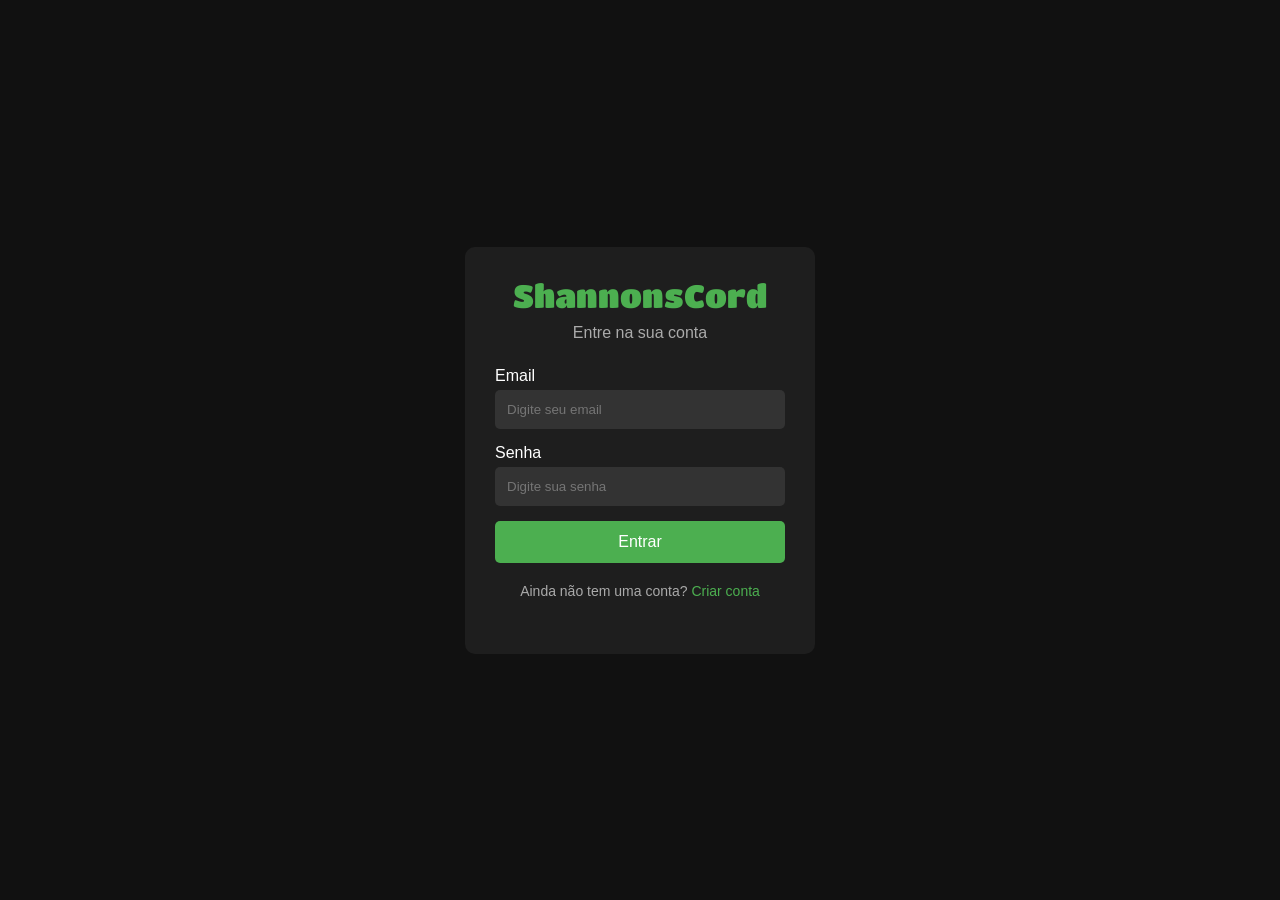
==== project/frontend/index.html @ 2cacbfcb "Login da pagina" ====
<!DOCTYPE html>
<html lang="pt-BR">

<head>
    <meta charset="UTF-8">
    <meta name="viewport" content="width=device-width, initial-scale=1.0">
    <title>ShannonsCord - Login</title>


    <link rel="preconnect" href="https://fonts.googleapis.com">
    <link rel="preconnect" href="https://fonts.gstatic.com" crossorigin>
    <link href="https://fonts.googleapis.com/css2?family=Titan+One&display=swap" rel="stylesheet">
    <link rel="stylesheet" href="style.css">

</head>

<body>

    <div class="login-container">

        <div class="login-box">

            <h1>ShannonsCord</h1>
            <p>Entre na sua conta</p>

            <form>

                <label for="email">Email</label>
                <input type="email" id="email" placeholder="Digite seu email">

                <label for="senha">Senha</label>
                <input type="password" id="senha" placeholder="Digite sua senha">

                <button type="submit">Entrar</button>

            </form>

            <p class="cadastro">
                Ainda não tem uma conta?
                <a href="#">Criar conta</a>
            </p>

        </div>

    </div>

</body>

</html>
---- project/frontend/style.css ----
* {
    margin: 0;
    padding: 0;
    box-sizing: border-box;
}

body {
    font-family: Arial, sans-serif;
    background: #111;
    color: white;
}

.login-container {
    height: 100vh;
    display: flex;
    justify-content: center;
    align-items: center;
}

.login-box {
    background: #1e1e1e;
    width: 350px;
    padding: 30px;
    border-radius: 10px;
}

h1 {
    text-align: center;
    color: #4caf50;
    margin-bottom: 10px;
    font-family: "Titan One", sans-serif;
    font-weight: 400;
    font-style: normal;
}

.login-box > p {
    text-align: center;
    color: #aaa;
    margin-bottom: 25px;
}

form {
    display: flex;
    flex-direction: column;
}

label {
    margin-bottom: 5px;
}

input {
    padding: 12px;
    margin-bottom: 15px;
    border: none;
    border-radius: 5px;
    background: #333;
    color: white;
}

button {
    padding: 12px;
    border: none;
    border-radius: 5px;
    background: #4caf50;
    color: white;
    font-size: 16px;
    cursor: pointer;
}

button:hover {
    background: #45a049;
}

.cadastro {
    margin-top: 20px;
    font-size: 14px;
}

.cadastro a {
    color: #4caf50;
    text-decoration: none;
}
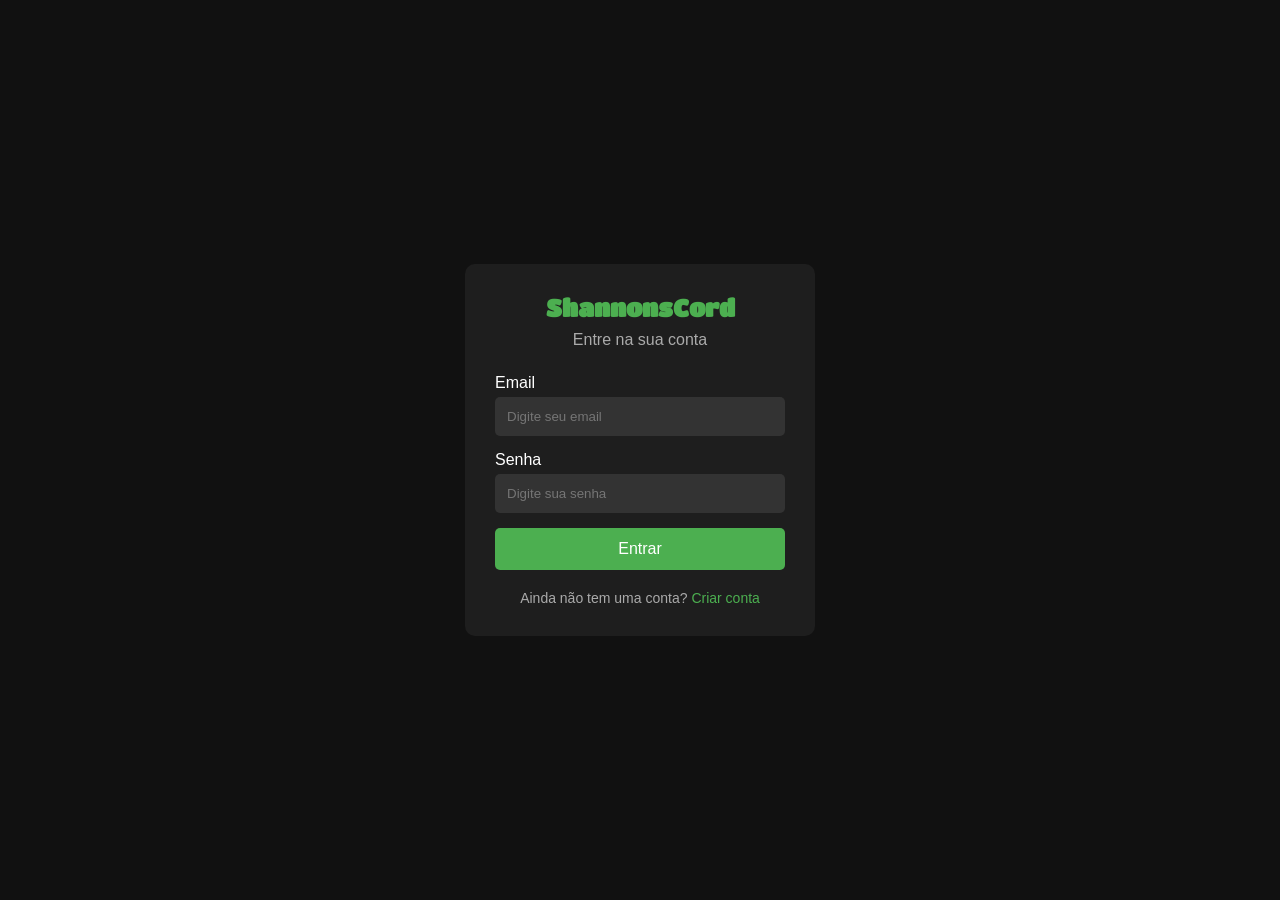
==== commit 5abcfb52: "atualizações Adicionado alertar, login e cadastro funcional e escrever no chat em tempo real" ====
--- a/project/frontend/index.html
+++ b/project/frontend/index.html
@@ -5,45 +5,62 @@
 <head>
     <meta charset="UTF-8">
     <meta name="viewport" content="width=device-width, initial-scale=1.0">
+
     <title>ShannonsCord - Login</title>
-
 
     <link rel="preconnect" href="https://fonts.googleapis.com">
     <link rel="preconnect" href="https://fonts.gstatic.com" crossorigin>
     <link href="https://fonts.googleapis.com/css2?family=Titan+One&display=swap" rel="stylesheet">
-    <link rel="stylesheet" href="style.css">
 
+    <link rel="stylesheet" href="css/style.css">
 </head>
 
 <body>
 
-    <div class="login-container">
+    <main class="login-container">
 
-        <div class="login-box">
+        <section class="login-box">
 
-            <h1>ShannonsCord</h1>
-            <p>Entre na sua conta</p>
+            <h1 class="logo">ShannonsCord</h1>
 
-            <form>
+            <p class="subtitle">Entre na sua conta</p>
 
-                <label for="email">Email</label>
-                <input type="email" id="email" placeholder="Digite seu email">
+            <form class="login-form" id="login-form">
 
-                <label for="senha">Senha</label>
-                <input type="password" id="senha" placeholder="Digite sua senha">
+                <label class="form-label" for="email">Email</label>
+                <input
+                    class="form-input"
+                    type="email"
+                    id="login-email"
+                    placeholder="Digite seu email"
+                >
 
-                <button type="submit">Entrar</button>
+                <label class="form-label" for="senha">Senha</label>
+                <input
+                    class="form-input"
+                    type="password"
+                    id="login-senha"
+                    placeholder="Digite sua senha"
+                >
+
+                <button class="form-button" type="submit">
+                    Entrar
+                </button>
 
             </form>
 
-            <p class="cadastro">
+            <p class="register-text">
                 Ainda não tem uma conta?
-                <a href="#">Criar conta</a>
+                <a class="register-link" href="cadastro.html">
+                    Criar conta
+                </a>
             </p>
 
-        </div>
+        </section>
 
-    </div>
+    </main>
+
+    <script src="js/script.js"></script>
 
 </body>
 
--- a/project/frontend/css/style.css
+++ b/project/frontend/css/style.css
@@ -0,0 +1,446 @@
+
+* {
+    margin: 0;
+    padding: 0;
+    box-sizing: border-box;
+}
+
+body {
+    font-family: Arial, sans-serif;
+    background: #111;
+    color: white;
+}
+
+
+/* =========================
+LOGIN E CADASTRO
+========================= */
+
+.login-container {
+    height: 100vh;
+
+    display: flex;
+    justify-content: center;
+    align-items: center;
+}
+
+.login-box {
+    width: 350px;
+    padding: 30px;
+
+    background: #1e1e1e;
+    border-radius: 10px;
+}
+
+.logo {
+    text-align: center;
+    color: #4caf50;
+    margin-bottom: 10px;
+
+    font-family: "Titan One", sans-serif;
+}
+
+.subtitle {
+    text-align: center;
+    color: #aaa;
+    margin-bottom: 25px;
+}
+
+.login-form {
+    display: flex;
+    flex-direction: column;
+}
+
+.form-label {
+    margin-bottom: 5px;
+}
+
+.form-input {
+    padding: 12px;
+    margin-bottom: 15px;
+
+    border: none;
+    border-radius: 5px;
+
+    background: #333;
+    color: white;
+}
+
+.form-button {
+    padding: 12px;
+
+    border: none;
+    border-radius: 5px;
+
+    background: #4caf50;
+    color: white;
+
+    font-size: 16px;
+    cursor: pointer;
+}
+
+.form-button:hover {
+    background: #45a049;
+}
+
+.register-text {
+    margin-top: 20px;
+
+    text-align: center;
+    font-size: 14px;
+
+    color: #aaa;
+}
+
+.register-link {
+    color: #4caf50;
+    text-decoration: none;
+}
+
+
+/* =========================
+   HOME
+========================= */
+
+.home-container {
+    height: 100vh;
+
+    display: grid;
+
+    grid-template-columns: 70px 240px 1fr 220px;
+}
+
+
+/* SERVIDORES */
+
+.servers {
+    background: #111;
+
+    display: flex;
+    flex-direction: column;
+    align-items: center;
+
+    padding-top: 15px;
+    gap: 10px;
+}
+
+.server-logo,
+.server {
+    width: 50px;
+    height: 50px;
+
+    display: flex;
+    justify-content: center;
+    align-items: center;
+
+    border-radius: 15px;
+
+    background: #222;
+
+    cursor: pointer;
+
+    font-size: 20px;
+}
+
+.server-logo {
+    background: #4caf50;
+
+    font-family: "Titan One", sans-serif;
+}
+
+
+/* CANAIS */
+
+.channels {
+    background: #1e1e1e;
+
+    display: flex;
+    flex-direction: column;
+}
+
+.channels-header {
+    height: 60px;
+
+    display: flex;
+    align-items: center;
+
+    padding: 0 15px;
+
+    border-bottom: 1px solid #333;
+}
+
+.channels-header h2 {
+    font-size: 18px;
+}
+
+.channels-list {
+    padding: 15px;
+    flex: 1;
+}
+
+.channel-title {
+    margin: 10px 0;
+
+    font-size: 12px;
+    color: #888;
+}
+
+.channel {
+    display: block;
+
+    padding: 8px;
+
+    color: #aaa;
+
+    text-decoration: none;
+
+    border-radius: 5px;
+}
+
+.channel:hover {
+    background: #333;
+    color: white;
+}
+
+
+/* USUARIO */
+
+.user-area {
+    height: 65px;
+
+    display: flex;
+    align-items: center;
+    justify-content: space-between;
+
+    padding: 10px;
+
+    background: #181818;
+}
+
+.user-info {
+    display: flex;
+    align-items: center;
+    gap: 8px;
+}
+
+.user-avatar {
+    width: 35px;
+    height: 35px;
+
+    display: flex;
+    justify-content: center;
+    align-items: center;
+
+    border-radius: 50%;
+
+    background: #4caf50;
+}
+
+.username {
+    font-size: 14px;
+}
+
+.user-status {
+    font-size: 11px;
+    color: #4caf50;
+}
+
+.user-button {
+    border: none;
+
+    background: none;
+
+    color: white;
+
+    cursor: pointer;
+
+    font-size: 18px;
+}
+
+
+/* CHAT */
+
+.chat {
+    background: #151515;
+
+    display: flex;
+    flex-direction: column;
+}
+
+.chat-header {
+    height: 60px;
+
+    display: flex;
+    align-items: center;
+
+    padding: 0 20px;
+
+    border-bottom: 1px solid #333;
+}
+
+.chat-header h2 {
+    font-size: 18px;
+}
+
+.messages {
+    flex: 1;
+
+    padding: 20px;
+
+    overflow-y: auto;
+}
+
+.message {
+    display: flex;
+
+    gap: 10px;
+
+    margin-bottom: 20px;
+}
+
+.message-avatar {
+    width: 40px;
+    height: 40px;
+
+    display: flex;
+    justify-content: center;
+    align-items: center;
+
+    border-radius: 50%;
+
+    background: #4caf50;
+}
+
+.message-content {
+    flex: 1;
+}
+
+.message-info {
+    display: flex;
+    align-items: center;
+
+    gap: 8px;
+
+    margin-bottom: 4px;
+}
+
+.message-info span {
+    font-size: 11px;
+    color: #777;
+}
+
+.message-content p {
+    color: #ccc;
+}
+
+
+/* CAMPO DE MENSAGEM */
+
+.message-form {
+    display: flex;
+
+    gap: 10px;
+
+    padding: 15px;
+}
+
+.message-input {
+    flex: 1;
+
+    padding: 12px;
+
+    border: none;
+    border-radius: 5px;
+
+    background: #292929;
+
+    color: white;
+}
+
+.message-button {
+    padding: 12px 18px;
+
+    border: none;
+    border-radius: 5px;
+
+    background: #4caf50;
+
+    color: white;
+
+    cursor: pointer;
+}
+
+
+/* MEMBROS */
+
+.members {
+    background: #1e1e1e;
+
+    padding: 20px;
+}
+
+.members h3 {
+    margin-bottom: 20px;
+
+    font-size: 12px;
+
+    color: #888;
+}
+
+.member {
+    display: flex;
+    align-items: center;
+
+    gap: 10px;
+
+    margin-bottom: 15px;
+
+    color: #ccc;
+}
+
+.member-avatar {
+    width: 35px;
+    height: 35px;
+
+    display: flex;
+    justify-content: center;
+    align-items: center;
+
+    border-radius: 50%;
+
+    background: #4caf50;
+}
+
+/* NOTIFICAÇÃO */
+
+.notification {
+    position: fixed;
+    top: 20px;
+    right: 20px;
+    background: #1f1f1f;
+    color: white;
+    padding: 15px 20px;
+    border-radius: 8px;
+    border: 1px solid #333;
+    box-shadow: 0 5px 20px rgba(0, 0, 0, 0.3);
+    z-index: 1000;
+
+    opacity: 0;
+    transform: translateX(120%);
+    transition: 0.3s;
+}
+
+.notification.show {
+    opacity: 1;
+    transform: translateX(0);
+}
+
+.notification-title {
+    font-weight: bold;
+    margin-bottom: 5px;
+}
+
+.notification-message {
+    font-size: 14px;
+    color: #bbb;
+}
